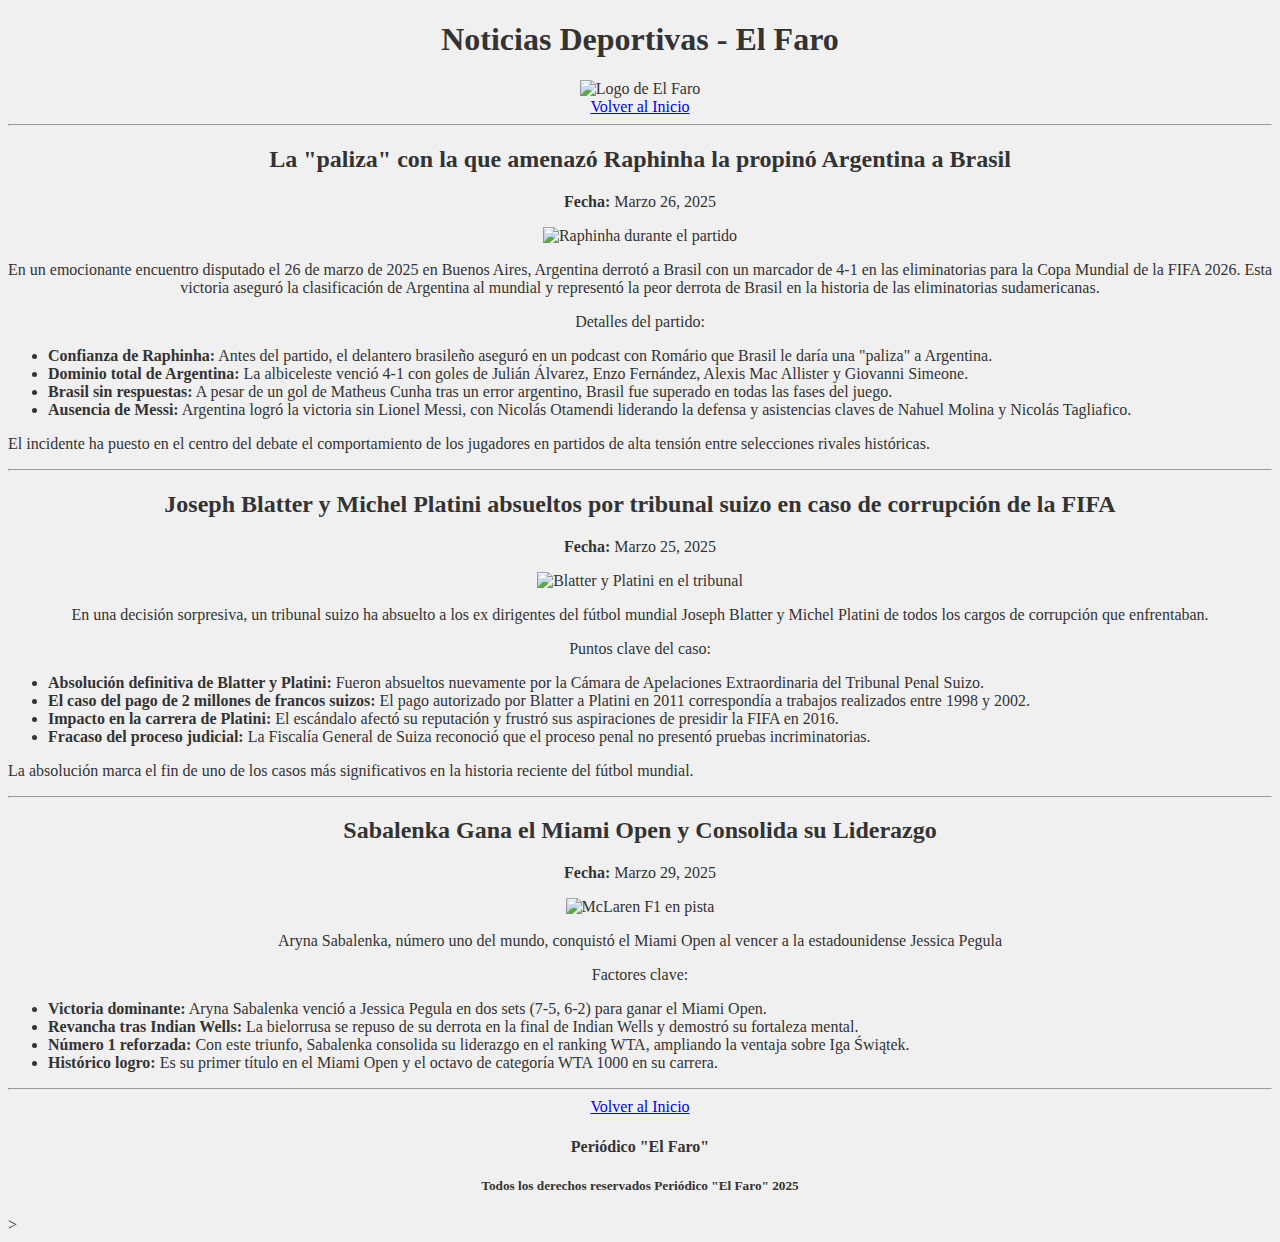
==== deportes.html @ 199aa93d "Primera versión" ====
<!DOCTYPE html>
<html>
  <head>
    <title>El Faro - Noticias Deportivas</title>
    <meta charset="UTF-8" />
  </head>
  <body bgcolor="#f0f0f0" text="#333333">
    <header>
      <center bgcolor="#e0e0e0">
        <h1>Noticias Deportivas - El Faro</h1>
        <img
          src="img/Logo1.jpeg"
          width="100"
          alt="Logo de El Faro"
          class="logo"
        />
      </center>
      <center><a href="index.html">Volver al Inicio</a></center>
    </header>
    <hr />

    <article>
      <center>
        <h2>
          La "paliza" con la que amenazó Raphinha la propinó Argentina a Brasil
        </h2>
        <p><strong>Fecha:</strong> Marzo 26, 2025</p>

        <img
          src="img/raphinha.jpg"
          alt="Raphinha durante el partido"
          width="600"
        />

        <p>
          En un emocionante encuentro disputado el 26 de marzo de 2025 en Buenos
          Aires, Argentina derrotó a Brasil con un marcador de 4-1 en las
          eliminatorias para la Copa Mundial de la FIFA 2026. Esta victoria
          aseguró la clasificación de Argentina al mundial y representó la peor
          derrota de Brasil en la historia de las eliminatorias sudamericanas.
        </p>
        <p>Detalles del partido:</p>
      </center>
      <ul>
        <li>
          <strong>Confianza de Raphinha:</strong> Antes del partido, el
          delantero brasileño aseguró en un podcast con Romário que Brasil le
          daría una "paliza" a Argentina.
        </li>
        <li>
          <strong>Dominio total de Argentina:</strong> La albiceleste venció 4-1
          con goles de Julián Álvarez, Enzo Fernández, Alexis Mac Allister y
          Giovanni Simeone.
        </li>
        <li>
          <strong>Brasil sin respuestas:</strong> A pesar de un gol de Matheus
          Cunha tras un error argentino, Brasil fue superado en todas las fases
          del juego.
        </li>
        <li>
          <strong>Ausencia de Messi:</strong> Argentina logró la victoria sin
          Lionel Messi, con Nicolás Otamendi liderando la defensa y asistencias
          claves de Nahuel Molina y Nicolás Tagliafico.
        </li>
      </ul>
      <p>
        El incidente ha puesto en el centro del debate el comportamiento de los
        jugadores en partidos de alta tensión entre selecciones rivales
        históricas.
      </p>
    </article>

    <hr />

    <article>
      <center>
        <h2>
          Joseph Blatter y Michel Platini absueltos por tribunal suizo en caso
          de corrupción de la FIFA
        </h2>
        <p><strong>Fecha:</strong> Marzo 25, 2025</p>
        <img
          src="img/fifa-caso.jpg"
          alt="Blatter y Platini en el tribunal"
          width="600"
        />
        <p>
          En una decisión sorpresiva, un tribunal suizo ha absuelto a los ex
          dirigentes del fútbol mundial Joseph Blatter y Michel Platini de todos
          los cargos de corrupción que enfrentaban.
        </p>
        <p>Puntos clave del caso:</p>
      </center>
      <ul>
        <li>
          <strong>Absolución definitiva de Blatter y Platini:</strong> Fueron
          absueltos nuevamente por la Cámara de Apelaciones Extraordinaria del
          Tribunal Penal Suizo.
        </li>
        <li>
          <strong>El caso del pago de 2 millones de francos suizos:</strong> El
          pago autorizado por Blatter a Platini en 2011 correspondía a trabajos
          realizados entre 1998 y 2002.
        </li>
        <li>
          <strong>Impacto en la carrera de Platini:</strong> El escándalo afectó
          su reputación y frustró sus aspiraciones de presidir la FIFA en 2016.
        </li>
        <li>
          <strong>Fracaso del proceso judicial:</strong> La Fiscalía General de
          Suiza reconoció que el proceso penal no presentó pruebas
          incriminatorias.
        </li>
      </ul>
      <p>
        La absolución marca el fin de uno de los casos más significativos en la
        historia reciente del fútbol mundial.
      </p>
    </article>

    <hr />

    <article>
      <center>
        <h2>Sabalenka Gana el Miami Open y Consolida su Liderazgo</h2>
        <p><strong>Fecha:</strong> Marzo 29, 2025</p>
        <img
          src="img/Aryna Sabalenka.jpg"
          alt="McLaren F1 en pista"
          width="600"
        />
        <p>
          Aryna Sabalenka, número uno del mundo, conquistó el Miami Open al
          vencer a la estadounidense Jessica Pegula
        </p>
        <p>Factores clave:</p>
      </center>
      <ul>
        <li>
          <strong>Victoria dominante:</strong> Aryna Sabalenka venció a Jessica
          Pegula en dos sets (7-5, 6-2) para ganar el Miami Open.
        </li>
        <li>
          <strong>Revancha tras Indian Wells:</strong> La bielorrusa se repuso
          de su derrota en la final de Indian Wells y demostró su fortaleza
          mental.
        </li>
        <li>
          <strong>Número 1 reforzada:</strong> Con este triunfo, Sabalenka
          consolida su liderazgo en el ranking WTA, ampliando la ventaja sobre
          Iga Świątek.
        </li>
        <li>
          <strong>Histórico logro:</strong> Es su primer título en el Miami Open
          y el octavo de categoría WTA 1000 en su carrera.
        </li>
      </ul>
    </article>

    <hr />

    <footer bgcolor="#e0e0e0">
      <center>
        <a href="index.html">Volver al Inicio</a>
        <h4>Periódico "El Faro"</h4>
        <h5>Todos los derechos reservados Periódico "El Faro" 2025</h5>
      </center>
    </footer>
    >
  </body>
</html>
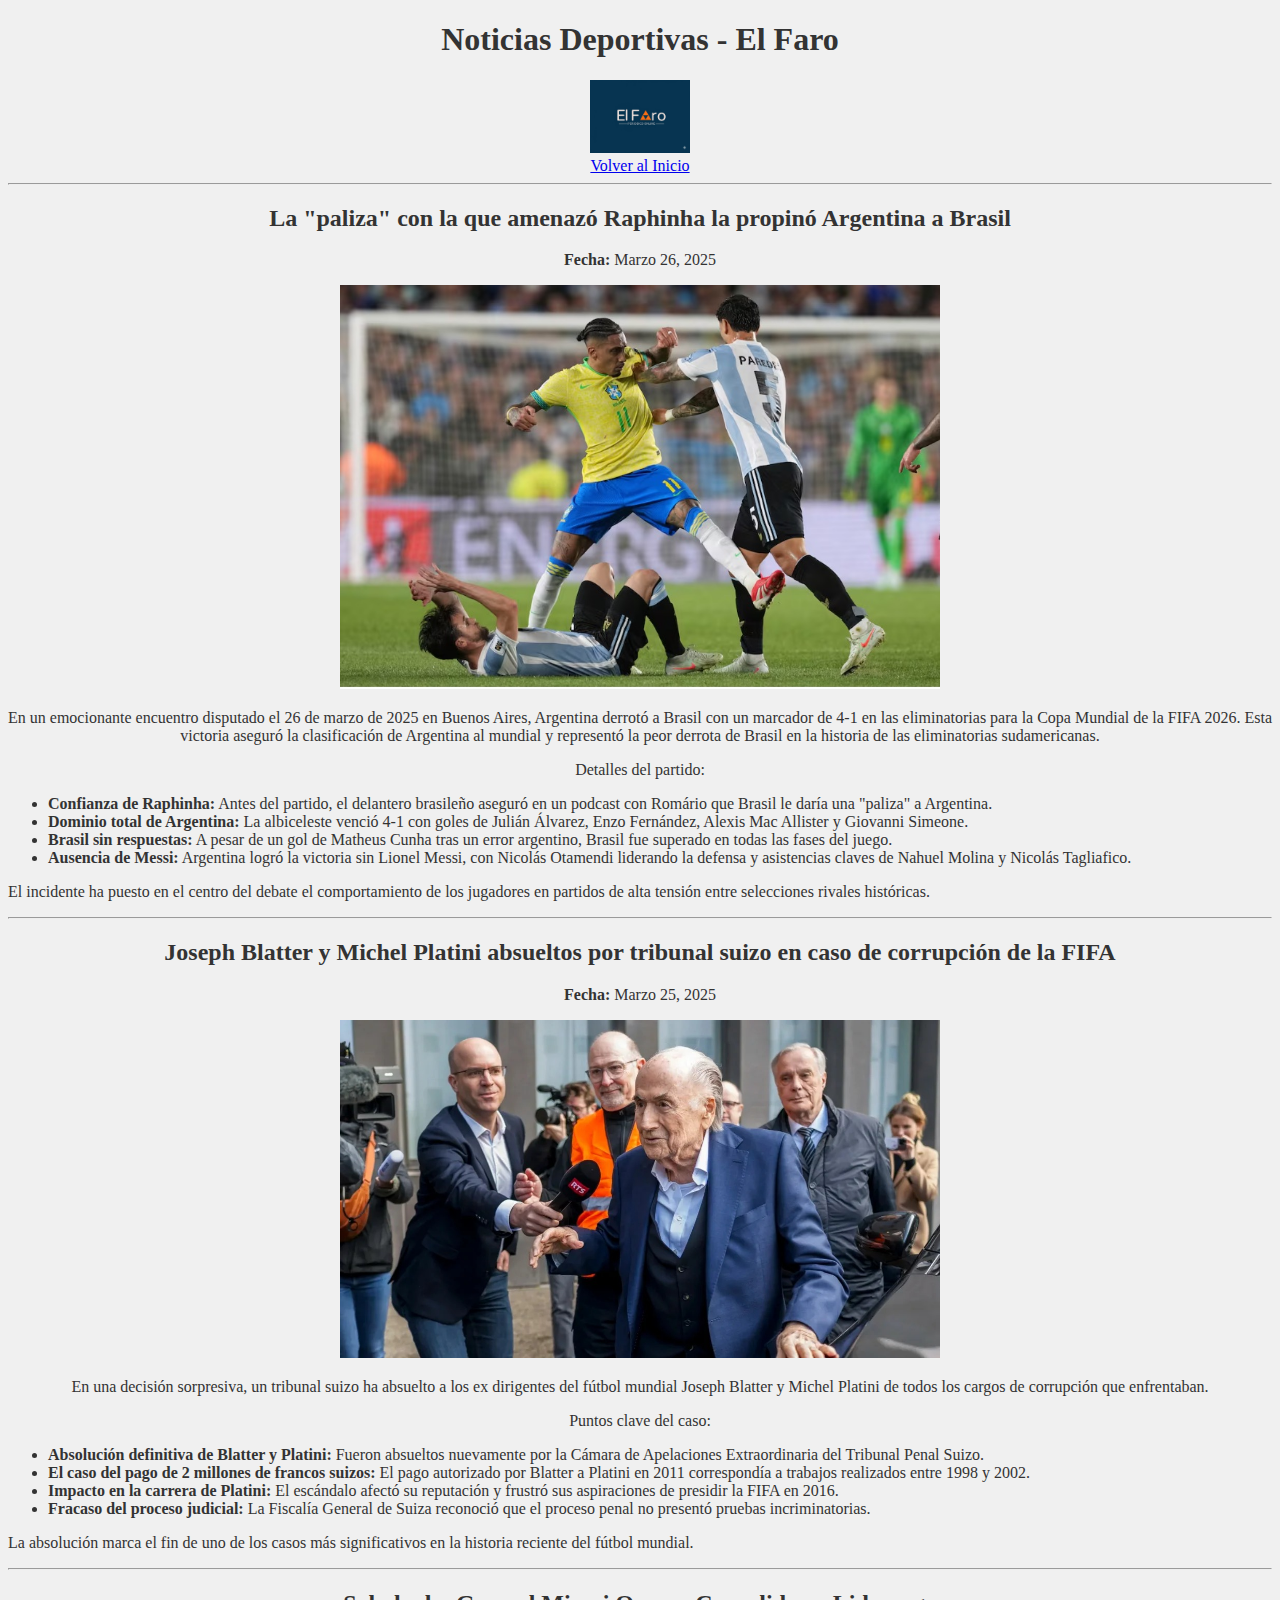
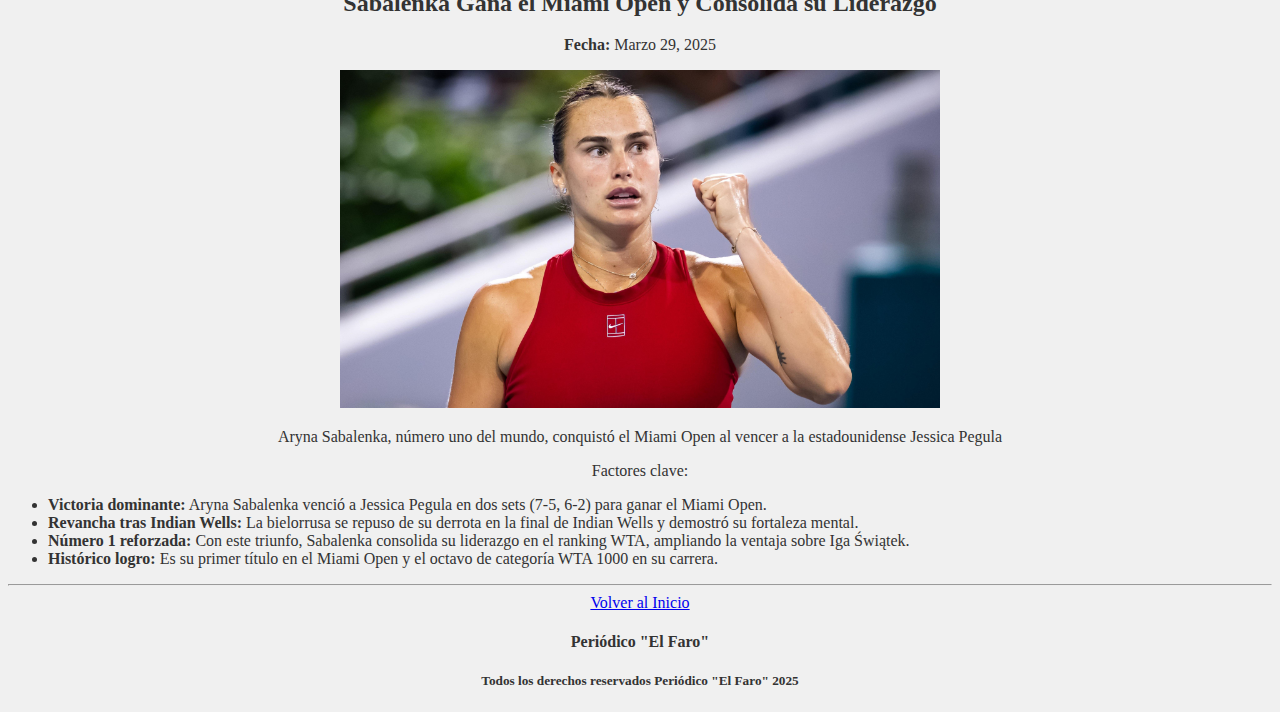
==== commit 51701f2b: "Update deportes.html" ====
--- a/deportes.html
+++ b/deportes.html
@@ -1,10 +1,14 @@
+<!-- Página de noticias deportivas del periódico "El Faro" -->
 <!DOCTYPE html>
 <html>
   <head>
+    <!-- Metadatos de la página -->
     <title>El Faro - Noticias Deportivas</title>
     <meta charset="UTF-8" />
   </head>
+  <!-- Cuerpo de la página con fondo gris claro y texto oscuro -->
   <body bgcolor="#f0f0f0" text="#333333">
+    <!-- Encabezado con logo y título -->
     <header>
       <center bgcolor="#e0e0e0">
         <h1>Noticias Deportivas - El Faro</h1>
@@ -19,6 +23,7 @@
     </header>
     <hr />
 
+    <!-- Artículo 1: Noticia sobre el partido Argentina-Brasil -->
     <article>
       <center>
         <h2>
@@ -72,6 +77,7 @@
 
     <hr />
 
+    <!-- Artículo 2: Noticia sobre el caso FIFA -->
     <article>
       <center>
         <h2>
@@ -120,6 +126,7 @@
 
     <hr />
 
+    <!-- Artículo 3: Noticia sobre el Miami Open -->
     <article>
       <center>
         <h2>Sabalenka Gana el Miami Open y Consolida su Liderazgo</h2>
@@ -159,6 +166,7 @@
 
     <hr />
 
+    <!-- Pie de página con enlaces y derechos de autor -->
     <footer bgcolor="#e0e0e0">
       <center>
         <a href="index.html">Volver al Inicio</a>
@@ -166,6 +174,5 @@
         <h5>Todos los derechos reservados Periódico "El Faro" 2025</h5>
       </center>
     </footer>
-    >
   </body>
 </html>
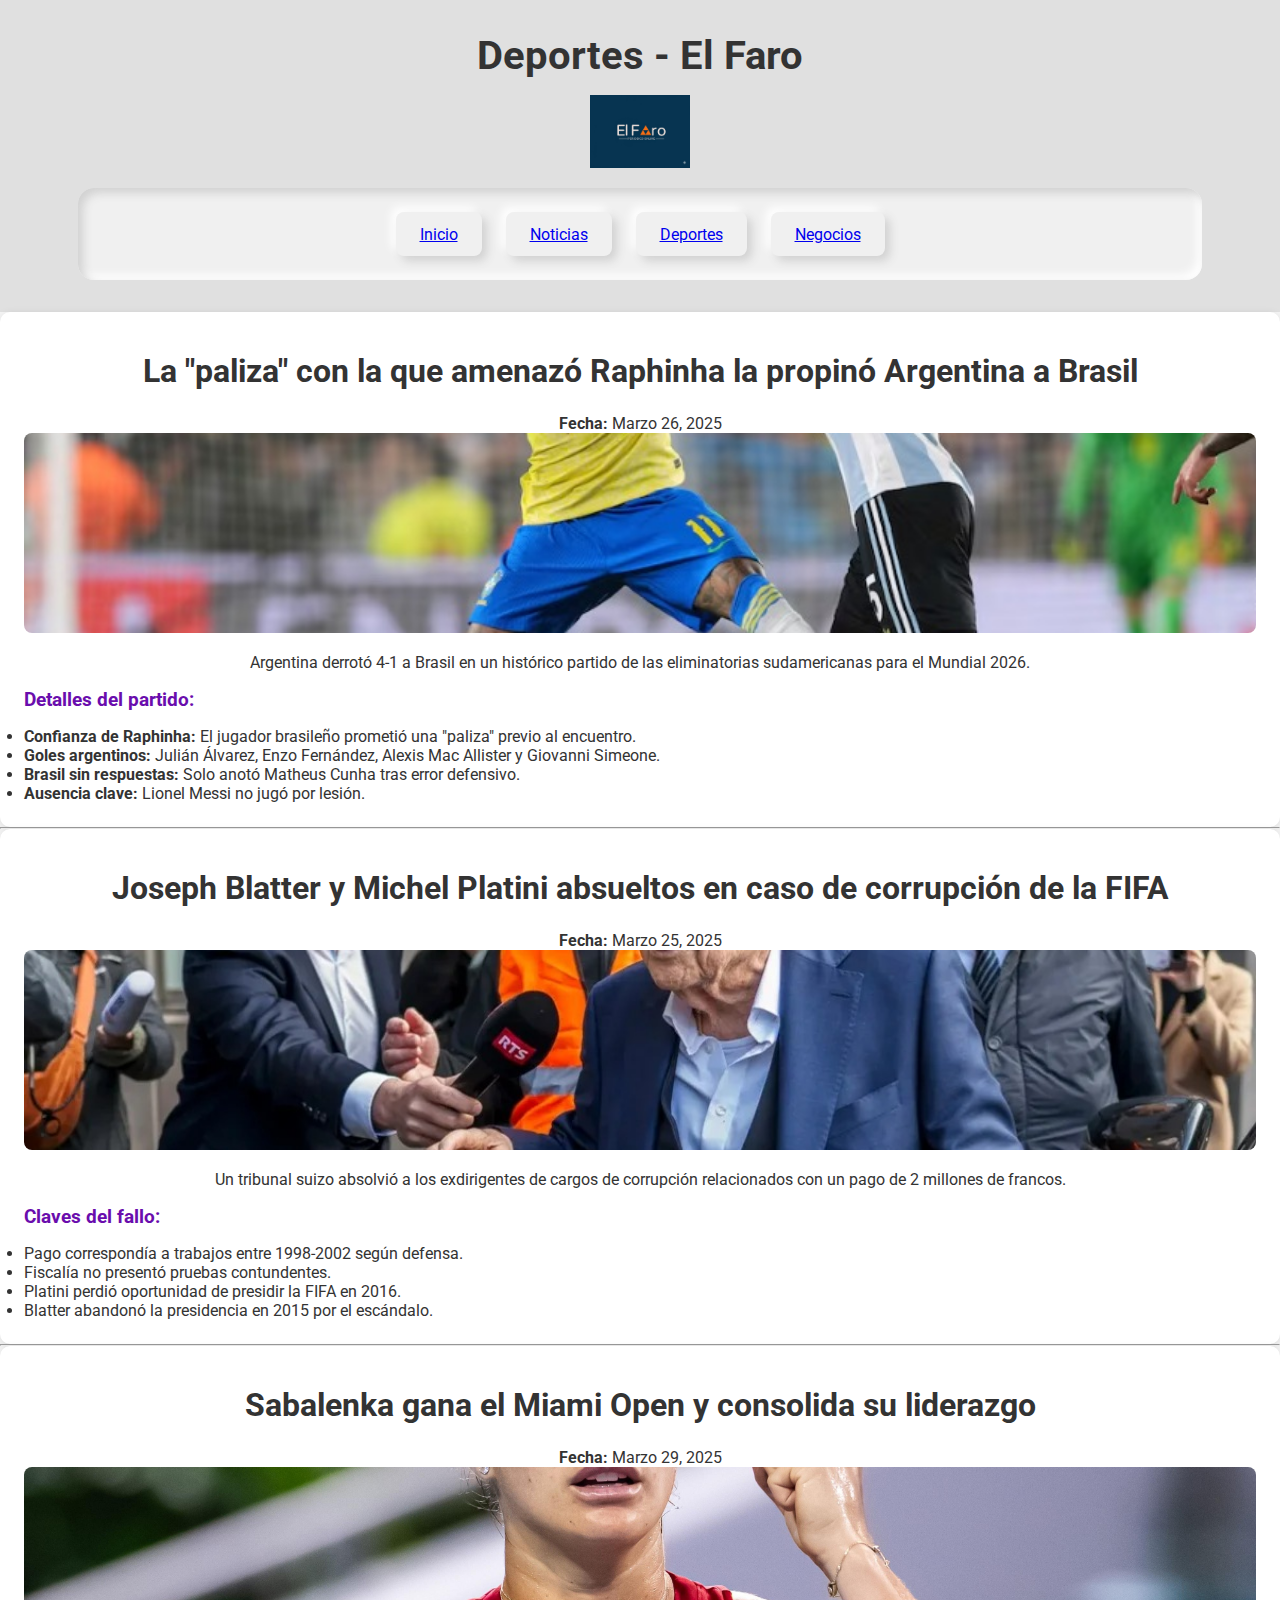
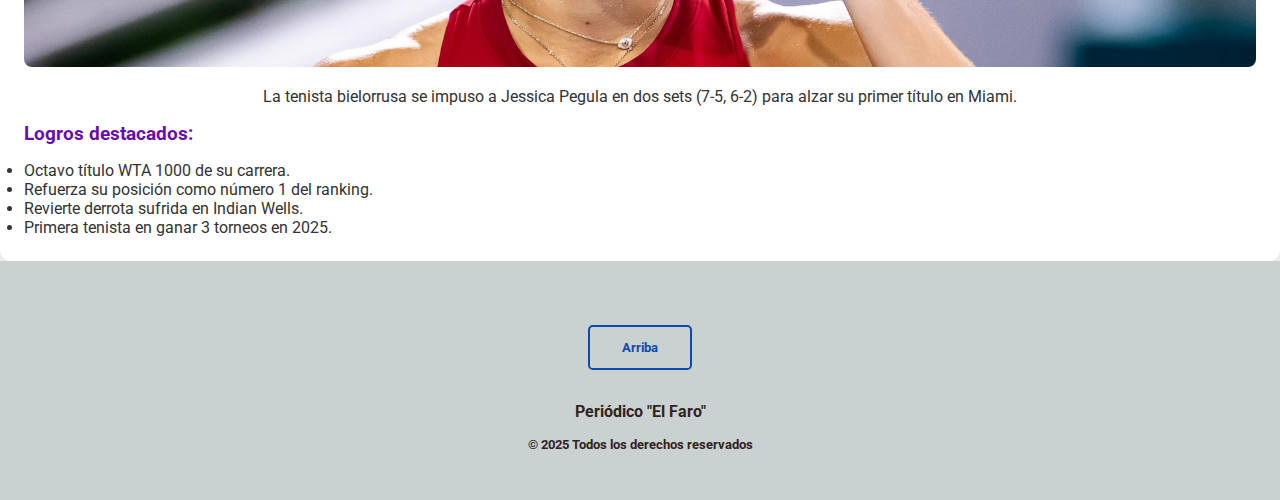
==== commit f3881f46: "Add files via upload" ====
--- a/deportes.html
+++ b/deportes.html
@@ -1,178 +1,140 @@
-<!-- Página de noticias deportivas del periódico "El Faro" -->
 <!DOCTYPE html>
-<html>
+<html lang="es">
   <head>
-    <!-- Metadatos de la página -->
-    <title>El Faro - Noticias Deportivas</title>
+    <title>El Faro - Deportes</title>
     <meta charset="UTF-8" />
+    <meta name="viewport" content="width=device-width, initial-scale=1.0" />
+    <link rel="stylesheet" href="estilos.css" />
   </head>
-  <!-- Cuerpo de la página con fondo gris claro y texto oscuro -->
-  <body bgcolor="#f0f0f0" text="#333333">
-    <!-- Encabezado con logo y título -->
-    <header>
-      <center bgcolor="#e0e0e0">
-        <h1>Noticias Deportivas - El Faro</h1>
+  <body>
+    <!-- Encabezado -->
+    <header class="bg-header">
+      <div class="text-center">
+        <h1>Deportes - El Faro</h1>
         <img
           src="img/Logo1.jpeg"
           width="100"
-          alt="Logo de El Faro"
+          alt="Logo de El Faro: faro sobre acantilado"
           class="logo"
         />
-      </center>
-      <center><a href="index.html">Volver al Inicio</a></center>
+      </div>
+      <!-- Menú de navegación -->
+      <nav class="neumorphic-menu">
+        <a href="index.html" class="neumorphic-button">Inicio</a>
+        <a href="general.html" class="neumorphic-button">Noticias</a>
+        <a href="deportes.html" class="neumorphic-button">Deportes</a>
+        <a href="negocios.html" class="neumorphic-button">Negocios</a>
+      </nav>
     </header>
-    <hr />
 
-    <!-- Artículo 1: Noticia sobre el partido Argentina-Brasil -->
-    <article>
-      <center>
-        <h2>
-          La "paliza" con la que amenazó Raphinha la propinó Argentina a Brasil
-        </h2>
-        <p><strong>Fecha:</strong> Marzo 26, 2025</p>
+    <!-- Contenido principal -->
+    <main class="articles-container">
+      <!-- Artículo 1: Argentina vs Brasil -->
+      <article>
+        <div class="text-center">
+          <h2>
+            La "paliza" con la que amenazó Raphinha la propinó Argentina a
+            Brasil
+          </h2>
+          <p><strong>Fecha:</strong> Marzo 26, 2025</p>
+          <img
+            src="img/raphinha.jpg"
+            alt="Raphinha (Brasil) disputa un balón contra jugadores argentinos"
+            class="article-img"
+          />
+          <p>
+            Argentina derrotó 4-1 a Brasil en un histórico partido de las
+            eliminatorias sudamericanas para el Mundial 2026.
+          </p>
+        </div>
+        <h3>Detalles del partido:</h3>
+        <ul>
+          <li>
+            <strong>Confianza de Raphinha:</strong> El jugador brasileño
+            prometió una "paliza" previo al encuentro.
+          </li>
+          <li>
+            <strong>Goles argentinos:</strong> Julián Álvarez, Enzo Fernández,
+            Alexis Mac Allister y Giovanni Simeone.
+          </li>
+          <li>
+            <strong>Brasil sin respuestas:</strong> Solo anotó Matheus Cunha
+            tras error defensivo.
+          </li>
+          <li>
+            <strong>Ausencia clave:</strong> Lionel Messi no jugó por lesión.
+          </li>
+        </ul>
+      </article>
 
-        <img
-          src="img/raphinha.jpg"
-          alt="Raphinha durante el partido"
-          width="600"
-        />
+      <hr />
 
-        <p>
-          En un emocionante encuentro disputado el 26 de marzo de 2025 en Buenos
-          Aires, Argentina derrotó a Brasil con un marcador de 4-1 en las
-          eliminatorias para la Copa Mundial de la FIFA 2026. Esta victoria
-          aseguró la clasificación de Argentina al mundial y representó la peor
-          derrota de Brasil en la historia de las eliminatorias sudamericanas.
-        </p>
-        <p>Detalles del partido:</p>
-      </center>
-      <ul>
-        <li>
-          <strong>Confianza de Raphinha:</strong> Antes del partido, el
-          delantero brasileño aseguró en un podcast con Romário que Brasil le
-          daría una "paliza" a Argentina.
-        </li>
-        <li>
-          <strong>Dominio total de Argentina:</strong> La albiceleste venció 4-1
-          con goles de Julián Álvarez, Enzo Fernández, Alexis Mac Allister y
-          Giovanni Simeone.
-        </li>
-        <li>
-          <strong>Brasil sin respuestas:</strong> A pesar de un gol de Matheus
-          Cunha tras un error argentino, Brasil fue superado en todas las fases
-          del juego.
-        </li>
-        <li>
-          <strong>Ausencia de Messi:</strong> Argentina logró la victoria sin
-          Lionel Messi, con Nicolás Otamendi liderando la defensa y asistencias
-          claves de Nahuel Molina y Nicolás Tagliafico.
-        </li>
-      </ul>
-      <p>
-        El incidente ha puesto en el centro del debate el comportamiento de los
-        jugadores en partidos de alta tensión entre selecciones rivales
-        históricas.
-      </p>
-    </article>
+      <!-- Artículo 2: Caso FIFA -->
+      <article>
+        <div class="text-center">
+          <h2>
+            Joseph Blatter y Michel Platini absueltos en caso de corrupción de
+            la FIFA
+          </h2>
+          <p><strong>Fecha:</strong> Marzo 25, 2025</p>
+          <img
+            src="img/fifa-caso.jpg"
+            alt="Joseph Blatter y Michel Platini en tribunal suizo"
+            class="article-img"
+          />
+          <p>
+            Un tribunal suizo absolvió a los exdirigentes de cargos de
+            corrupción relacionados con un pago de 2 millones de francos.
+          </p>
+        </div>
+        <h3>Claves del fallo:</h3>
+        <ul>
+          <li>Pago correspondía a trabajos entre 1998-2002 según defensa.</li>
+          <li>Fiscalía no presentó pruebas contundentes.</li>
+          <li>Platini perdió oportunidad de presidir la FIFA en 2016.</li>
+          <li>Blatter abandonó la presidencia en 2015 por el escándalo.</li>
+        </ul>
+      </article>
 
-    <hr />
+      <hr />
 
-    <!-- Artículo 2: Noticia sobre el caso FIFA -->
-    <article>
-      <center>
-        <h2>
-          Joseph Blatter y Michel Platini absueltos por tribunal suizo en caso
-          de corrupción de la FIFA
-        </h2>
-        <p><strong>Fecha:</strong> Marzo 25, 2025</p>
-        <img
-          src="img/fifa-caso.jpg"
-          alt="Blatter y Platini en el tribunal"
-          width="600"
-        />
-        <p>
-          En una decisión sorpresiva, un tribunal suizo ha absuelto a los ex
-          dirigentes del fútbol mundial Joseph Blatter y Michel Platini de todos
-          los cargos de corrupción que enfrentaban.
-        </p>
-        <p>Puntos clave del caso:</p>
-      </center>
-      <ul>
-        <li>
-          <strong>Absolución definitiva de Blatter y Platini:</strong> Fueron
-          absueltos nuevamente por la Cámara de Apelaciones Extraordinaria del
-          Tribunal Penal Suizo.
-        </li>
-        <li>
-          <strong>El caso del pago de 2 millones de francos suizos:</strong> El
-          pago autorizado por Blatter a Platini en 2011 correspondía a trabajos
-          realizados entre 1998 y 2002.
-        </li>
-        <li>
-          <strong>Impacto en la carrera de Platini:</strong> El escándalo afectó
-          su reputación y frustró sus aspiraciones de presidir la FIFA en 2016.
-        </li>
-        <li>
-          <strong>Fracaso del proceso judicial:</strong> La Fiscalía General de
-          Suiza reconoció que el proceso penal no presentó pruebas
-          incriminatorias.
-        </li>
-      </ul>
-      <p>
-        La absolución marca el fin de uno de los casos más significativos en la
-        historia reciente del fútbol mundial.
-      </p>
-    </article>
+      <!-- Artículo 3: Miami Open -->
+      <article>
+        <div class="text-center">
+          <h2>Sabalenka gana el Miami Open y consolida su liderazgo</h2>
+          <p><strong>Fecha:</strong> Marzo 29, 2025</p>
+          <img
+            src="img/Aryna Sabalenka.jpg"
+            alt="Aryna Sabalenka levanta el trofeo del Miami Open"
+            class="article-img"
+          />
+          <p>
+            La tenista bielorrusa se impuso a Jessica Pegula en dos sets (7-5,
+            6-2) para alzar su primer título en Miami.
+          </p>
+        </div>
+        <h3>Logros destacados:</h3>
+        <ul>
+          <li>Octavo título WTA 1000 de su carrera.</li>
+          <li>Refuerza su posición como número 1 del ranking.</li>
+          <li>Revierte derrota sufrida en Indian Wells.</li>
+          <li>Primera tenista en ganar 3 torneos en 2025.</li>
+        </ul>
+      </article>
+    </main>
 
-    <hr />
-
-    <!-- Artículo 3: Noticia sobre el Miami Open -->
-    <article>
-      <center>
-        <h2>Sabalenka Gana el Miami Open y Consolida su Liderazgo</h2>
-        <p><strong>Fecha:</strong> Marzo 29, 2025</p>
-        <img
-          src="img/Aryna Sabalenka.jpg"
-          alt="McLaren F1 en pista"
-          width="600"
-        />
-        <p>
-          Aryna Sabalenka, número uno del mundo, conquistó el Miami Open al
-          vencer a la estadounidense Jessica Pegula
-        </p>
-        <p>Factores clave:</p>
-      </center>
-      <ul>
-        <li>
-          <strong>Victoria dominante:</strong> Aryna Sabalenka venció a Jessica
-          Pegula en dos sets (7-5, 6-2) para ganar el Miami Open.
-        </li>
-        <li>
-          <strong>Revancha tras Indian Wells:</strong> La bielorrusa se repuso
-          de su derrota en la final de Indian Wells y demostró su fortaleza
-          mental.
-        </li>
-        <li>
-          <strong>Número 1 reforzada:</strong> Con este triunfo, Sabalenka
-          consolida su liderazgo en el ranking WTA, ampliando la ventaja sobre
-          Iga Świątek.
-        </li>
-        <li>
-          <strong>Histórico logro:</strong> Es su primer título en el Miami Open
-          y el octavo de categoría WTA 1000 en su carrera.
-        </li>
-      </ul>
-    </article>
-
-    <hr />
-
-    <!-- Pie de página con enlaces y derechos de autor -->
-    <footer bgcolor="#e0e0e0">
-      <center>
-        <a href="index.html">Volver al Inicio</a>
+    <!-- Pie de página -->
+    <footer class="bg-footer">
+      <div class="text-center">
+        <button
+          class="button"
+          onclick="window.scrollTo({ top: 0, behavior: 'smooth' })"
+        >
+          Arriba
+        </button>
         <h4>Periódico "El Faro"</h4>
-        <h5>Todos los derechos reservados Periódico "El Faro" 2025</h5>
-      </center>
+        <h5>© 2025 Todos los derechos reservados</h5>
+      </div>
     </footer>
   </body>
 </html>
--- a/estilos.css
+++ b/estilos.css
@@ -0,0 +1,186 @@
+/* =========================================
+   CSS para "El Faro" - Versión Corregida
+   ========================================= */
+
+/* --- Fuente Externa (Google Fonts) --- */
+@import url('https://fonts.googleapis.com/css2?family=Roboto:wght@400;700&display=swap');
+
+/* --- Reset y Configuración Global --- */
+* {
+    margin: 0;
+    padding: 0;
+    box-sizing: border-box;
+    font-family: 'Roboto', sans-serif;
+}
+
+/* --- Colores y Fondos --- */
+body {
+    background-color: #f5f5f5; /* Fondo gris solicitado */
+    color: #333;
+}
+
+.bg-header {
+    background-color: #e0e0e0; /* Encabezado */
+    padding: 1rem;
+}
+
+.bg-footer {
+    background-color: #c9d2d0; /* Pie de página */
+    color: #31231e;
+    padding: 2rem 0;
+}
+
+.bg-light-green {
+    background-color: #f0fff0; /* Sección deportes */
+}
+
+.bg-beige {
+    background-color: #faebd7; /* Sección negocios */
+}
+
+.text-center {
+    text-align: center; /* Reemplazo de <center> */
+    margin: 1rem 0;
+}
+
+/* --- Menú Neumórfico --- */
+.neumorphic-menu {
+    display: flex;
+    justify-content: center;
+    gap: 1.5rem;
+    padding: 1.5rem;
+    background-color: #f0f0f0;
+    border-radius: 1rem;
+    box-shadow: inset 5px 5px 10px #d1d1d1, 
+                inset -5px -5px 10px #ffffff;
+    margin: 1rem auto;
+    max-width: 90%;
+}
+
+.neumorphic-button {
+    padding: 0.8rem 1.5rem;
+    background-color: #f0f0f0;
+    border: none;
+    border-radius: 0.5rem;
+    box-shadow: 5px 5px 10px #d1d1d1, 
+               -5px -5px 10px #ffffff;
+    transition: all 0.3s ease;
+    text-decoration: underline; /* Subrayado por defecto */
+}
+
+.neumorphic-button:hover {
+    box-shadow: inset 5px 5px 10px #d1d1d1, 
+                inset -5px -5px 10px #ffffff;
+    text-decoration: none; /* Quitar subrayado en hover */
+    font-weight: bold;
+    color: #6a0dad;
+}
+
+/* --- Grilla de Artículos (Responsiva) --- */
+.articles {
+    display: grid;
+    grid-template-columns: repeat(auto-fit, minmax(300px, 1fr));
+    gap: 1.5rem;
+    padding: 1.5rem;
+}
+
+article {
+    background-color: white;
+    padding: 1.5rem;
+    border-radius: 10px;
+    box-shadow: 0 2px 8px rgba(0, 0, 0, 0.1);
+    transition: all 0.3s ease;
+}
+
+article:hover {
+    background-color: #000;
+    color: white;
+    transform: translateY(-5px);
+}
+
+article img {
+    width: 100%;
+    height: 200px;
+    object-fit: cover;
+    border-radius: 8px;
+    margin-bottom: 1rem;
+}
+
+/* --- Estilos de Tipografía --- */
+h1, h2, h3, h4, h5 {
+    margin: 1rem 0;
+}
+
+h1 {
+    font-size: 2.5rem;
+    color: #333;
+}
+
+h2 {
+    font-size: 2rem;
+    margin-bottom: 1.5rem;
+}
+
+h3 {
+    font-size: 1.2rem;
+    color: #6a0dad;
+}
+
+/* --- Multimedia y Podcast --- */
+iframe {
+    width: 100%;
+    max-width: 560px;
+    height: 315px;
+    border-radius: 10px;
+    margin: 1rem 0;
+}
+
+audio {
+    width: 100%;
+    max-width: 500px;
+    margin: 1rem 0;
+}
+
+/* --- Botón "Arriba" --- */
+.button {
+    padding: 0.8rem 2rem;
+    background-color: transparent;
+    border: 2px solid #0c4aae;
+    border-radius: 0.3rem;
+    color: #0c4aae;
+    font-weight: bold;
+    cursor: pointer;
+    transition: all 0.3s ease;
+    margin: 1rem 0;
+}
+
+.button:hover {
+    background-color: #0c4aae;
+    color: white;
+}
+
+/* --- Responsividad (Móviles) --- */
+@media (max-width: 768px) {
+    .articles {
+        grid-template-columns: 1fr;
+        padding: 1rem;
+    }
+
+    .neumorphic-menu {
+        flex-direction: column;
+        gap: 1rem;
+        padding: 1rem;
+    }
+
+    h1 {
+        font-size: 2rem;
+    }
+
+    h2 {
+        font-size: 1.5rem;
+    }
+}
+/* --- Fin de los Estilos --- */
+/* =========================================
+   Fin de los Estilos para "El Faro"
+   ========================================= */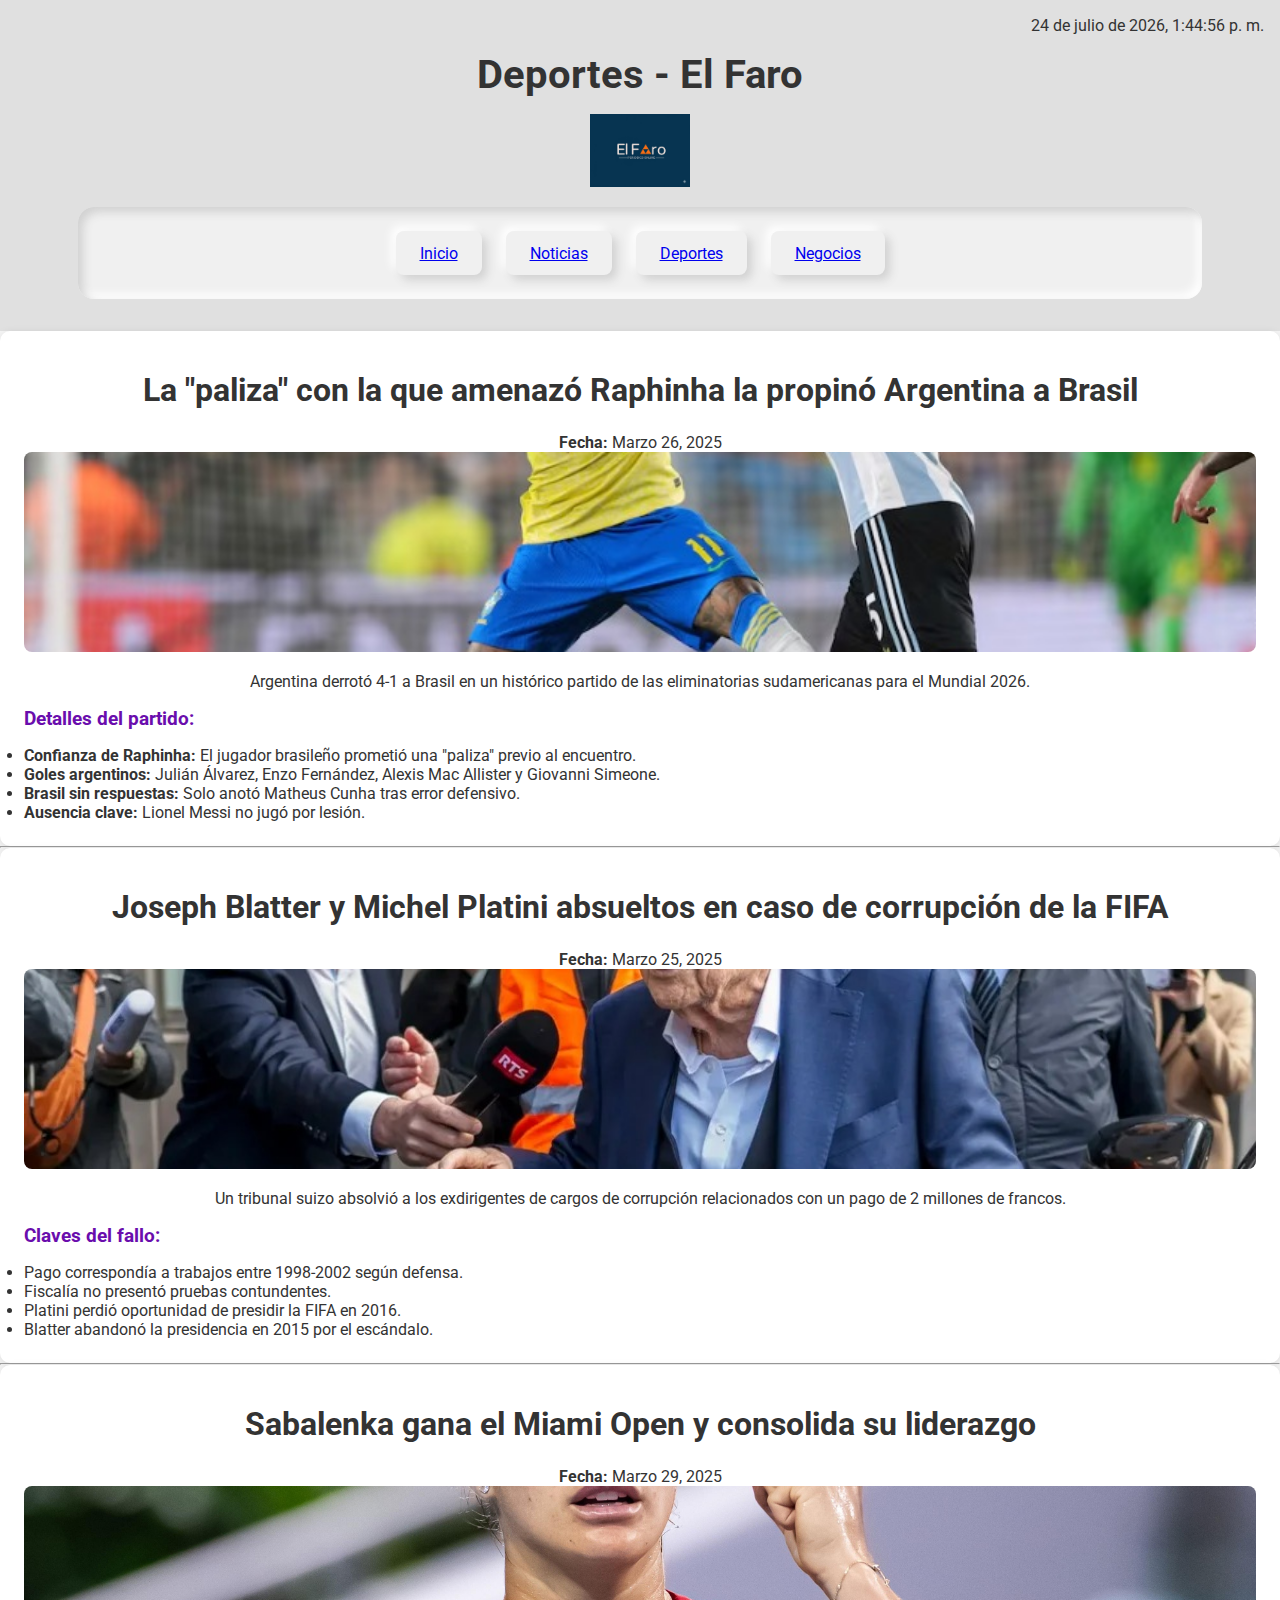
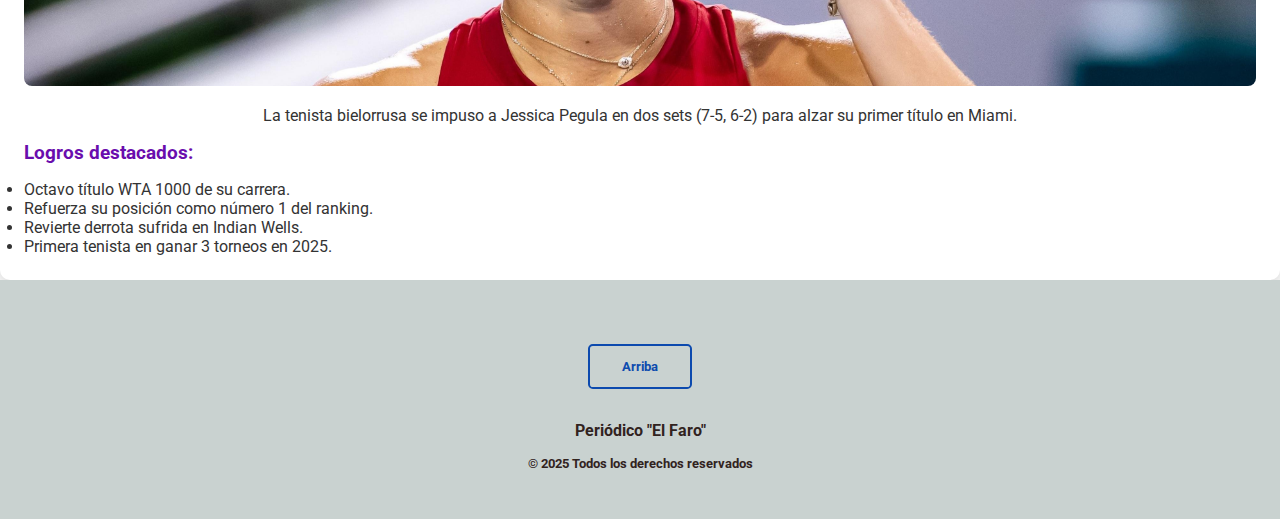
==== commit d8cf2bda: "Reloj en la cabecera de la página (todas las secciones)" ====
--- a/deportes.html
+++ b/deportes.html
@@ -9,6 +9,12 @@
   <body>
     <!-- Encabezado -->
     <header class="bg-header">
+      <!-- Reloj -->
+      <div class="container-time">
+        <label id="label-time"></label>
+      </div>
+      <script src="js/clock-time.js"></script>
+      <!-- Reloj - FIN -->
       <div class="text-center">
         <h1>Deportes - El Faro</h1>
         <img
--- a/estilos.css
+++ b/estilos.css
@@ -1,11 +1,9 @@
-/* =========================================
-   CSS para "El Faro" - Versión Corregida
-   ========================================= */
-
-/* --- Fuente Externa (Google Fonts) --- */
+/*CSS para "El Faro"*/
+
+/*Fuente Externa (Google Fonts)*/
 @import url('https://fonts.googleapis.com/css2?family=Roboto:wght@400;700&display=swap');
 
-/* --- Reset y Configuración Global --- */
+/*Reset y Configuración Global*/
 * {
     margin: 0;
     padding: 0;
@@ -13,7 +11,7 @@
     font-family: 'Roboto', sans-serif;
 }
 
-/* --- Colores y Fondos --- */
+/*Colores y Fondos*/
 body {
     background-color: #f5f5f5; /* Fondo gris solicitado */
     color: #333;
@@ -43,7 +41,7 @@
     margin: 1rem 0;
 }
 
-/* --- Menú Neumórfico --- */
+/*Menú Neumórfico*/
 .neumorphic-menu {
     display: flex;
     justify-content: center;
@@ -76,26 +74,38 @@
     color: #6a0dad;
 }
 
-/* --- Grilla de Artículos (Responsiva) --- */
+/*Grilla de Artículos (Responsiva)*/
 .articles {
     display: grid;
     grid-template-columns: repeat(auto-fit, minmax(300px, 1fr));
     gap: 1.5rem;
     padding: 1.5rem;
 }
-
+/* Estilos para los artículos: */
 article {
     background-color: white;
     padding: 1.5rem;
     border-radius: 10px;
     box-shadow: 0 2px 8px rgba(0, 0, 0, 0.1);
     transition: all 0.3s ease;
+    text-decoration: none; 
 }
 
 article:hover {
     background-color: #000;
     color: white;
     transform: translateY(-5px);
+    text-decoration: none; /* Elimina subrayado en hover */
+}
+
+/* Nuevas reglas para enlaces dentro de artículos */
+article a {
+    text-decoration: underline;
+}
+
+article a:hover {
+    text-decoration: none;
+    font-weight: bold;
 }
 
 article img {
@@ -106,7 +116,7 @@
     margin-bottom: 1rem;
 }
 
-/* --- Estilos de Tipografía --- */
+/*Estilos de Tipografía*/
 h1, h2, h3, h4, h5 {
     margin: 1rem 0;
 }
@@ -126,8 +136,8 @@
     color: #6a0dad;
 }
 
-/* --- Multimedia y Podcast --- */
-iframe {
+/*Multimedia y Podcast*/
+.video-frame {
     width: 100%;
     max-width: 560px;
     height: 315px;
@@ -141,7 +151,7 @@
     margin: 1rem 0;
 }
 
-/* --- Botón "Arriba" --- */
+/*Botón "Arriba"*/
 .button {
     padding: 0.8rem 2rem;
     background-color: transparent;
@@ -159,7 +169,7 @@
     color: white;
 }
 
-/* --- Responsividad (Móviles) --- */
+/*Responsividad (celulares)*/
 @media (max-width: 768px) {
     .articles {
         grid-template-columns: 1fr;
@@ -180,7 +190,33 @@
         font-size: 1.5rem;
     }
 }
-/* --- Fin de los Estilos --- */
-/* =========================================
-   Fin de los Estilos para "El Faro"
-   ========================================= */+
+.container-time {
+    width: 100%;
+    display: flex;
+    flex-direction: row;
+    align-items: center;
+    justify-content: flex-end;
+}
+
+.formulario {
+    display: flex;
+    flex-direction: column;
+    justify-content: flex-start;
+    padding: 0 25%;
+    gap: 12px
+}
+
+.formulario > label {
+    display: flex;
+    flex-direction: column;
+    justify-content: flex-start;
+    width: auto;
+}
+
+.formulario > label > input,select {
+    height: 35px;
+    border-radius: 8px;
+    padding-left: 10px;
+}
+/*Fin de los Estilos para "El Faro"*/
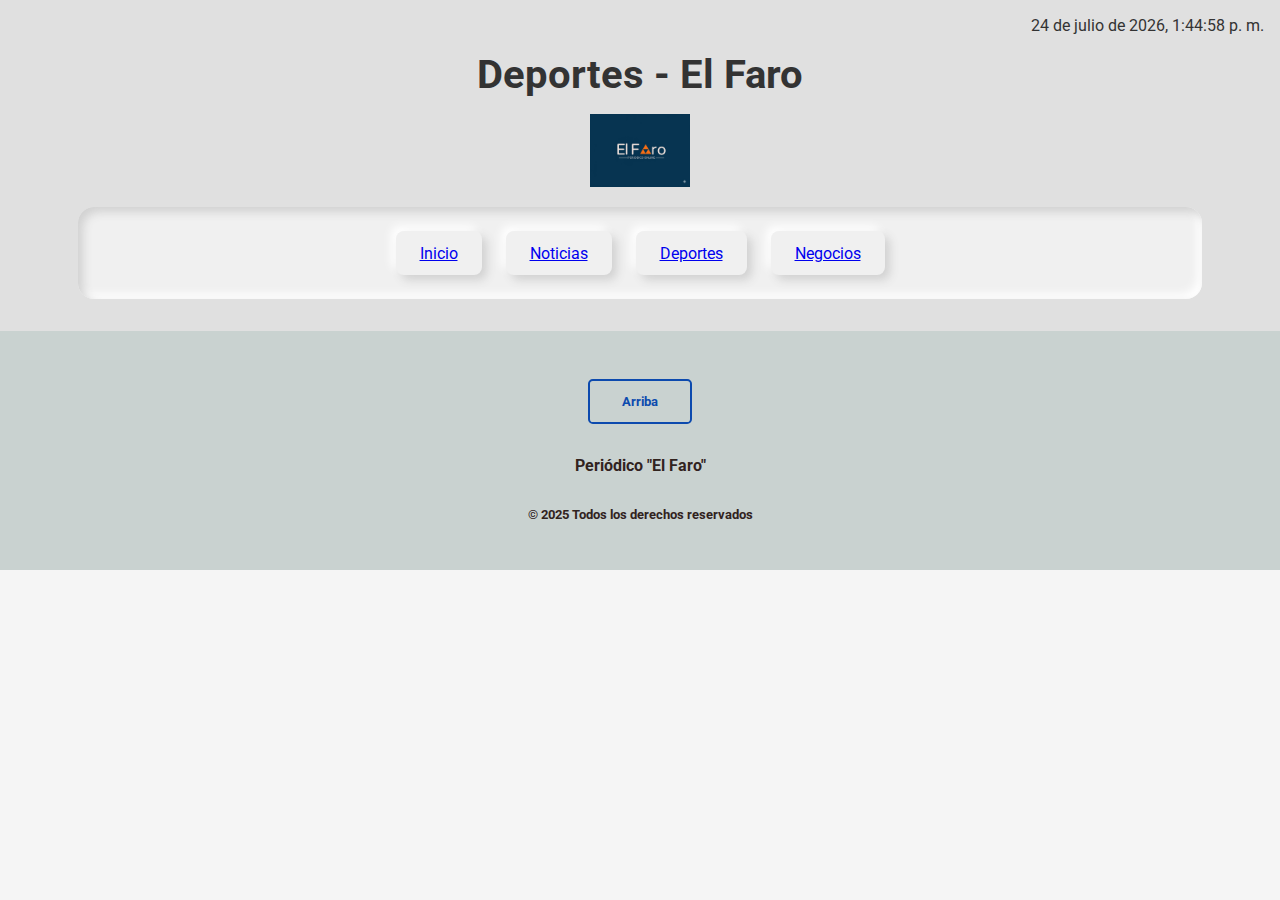
==== commit 98df1c87: "Formulario de contacto + Crear noticia + cantidad de articulos" ====
--- a/deportes.html
+++ b/deportes.html
@@ -16,7 +16,9 @@
       <script src="js/clock-time.js"></script>
       <!-- Reloj - FIN -->
       <div class="text-center">
-        <h1>Deportes - El Faro</h1>
+        <h1>Deportes - El Faro <span id="deportes-articles-number" class="tiny-text"></span></h1>
+        <!--Renderiza cantidad de articulos-->
+        <script src="js/render-number-articles.js"></script>
         <img
           src="img/Logo1.jpeg"
           width="100"
@@ -34,100 +36,9 @@
     </header>
 
     <!-- Contenido principal -->
-    <main class="articles-container">
-      <!-- Artículo 1: Argentina vs Brasil -->
-      <article>
-        <div class="text-center">
-          <h2>
-            La "paliza" con la que amenazó Raphinha la propinó Argentina a
-            Brasil
-          </h2>
-          <p><strong>Fecha:</strong> Marzo 26, 2025</p>
-          <img
-            src="img/raphinha.jpg"
-            alt="Raphinha (Brasil) disputa un balón contra jugadores argentinos"
-            class="article-img"
-          />
-          <p>
-            Argentina derrotó 4-1 a Brasil en un histórico partido de las
-            eliminatorias sudamericanas para el Mundial 2026.
-          </p>
-        </div>
-        <h3>Detalles del partido:</h3>
-        <ul>
-          <li>
-            <strong>Confianza de Raphinha:</strong> El jugador brasileño
-            prometió una "paliza" previo al encuentro.
-          </li>
-          <li>
-            <strong>Goles argentinos:</strong> Julián Álvarez, Enzo Fernández,
-            Alexis Mac Allister y Giovanni Simeone.
-          </li>
-          <li>
-            <strong>Brasil sin respuestas:</strong> Solo anotó Matheus Cunha
-            tras error defensivo.
-          </li>
-          <li>
-            <strong>Ausencia clave:</strong> Lionel Messi no jugó por lesión.
-          </li>
-        </ul>
-      </article>
-
-      <hr />
-
-      <!-- Artículo 2: Caso FIFA -->
-      <article>
-        <div class="text-center">
-          <h2>
-            Joseph Blatter y Michel Platini absueltos en caso de corrupción de
-            la FIFA
-          </h2>
-          <p><strong>Fecha:</strong> Marzo 25, 2025</p>
-          <img
-            src="img/fifa-caso.jpg"
-            alt="Joseph Blatter y Michel Platini en tribunal suizo"
-            class="article-img"
-          />
-          <p>
-            Un tribunal suizo absolvió a los exdirigentes de cargos de
-            corrupción relacionados con un pago de 2 millones de francos.
-          </p>
-        </div>
-        <h3>Claves del fallo:</h3>
-        <ul>
-          <li>Pago correspondía a trabajos entre 1998-2002 según defensa.</li>
-          <li>Fiscalía no presentó pruebas contundentes.</li>
-          <li>Platini perdió oportunidad de presidir la FIFA en 2016.</li>
-          <li>Blatter abandonó la presidencia en 2015 por el escándalo.</li>
-        </ul>
-      </article>
-
-      <hr />
-
-      <!-- Artículo 3: Miami Open -->
-      <article>
-        <div class="text-center">
-          <h2>Sabalenka gana el Miami Open y consolida su liderazgo</h2>
-          <p><strong>Fecha:</strong> Marzo 29, 2025</p>
-          <img
-            src="img/Aryna Sabalenka.jpg"
-            alt="Aryna Sabalenka levanta el trofeo del Miami Open"
-            class="article-img"
-          />
-          <p>
-            La tenista bielorrusa se impuso a Jessica Pegula en dos sets (7-5,
-            6-2) para alzar su primer título en Miami.
-          </p>
-        </div>
-        <h3>Logros destacados:</h3>
-        <ul>
-          <li>Octavo título WTA 1000 de su carrera.</li>
-          <li>Refuerza su posición como número 1 del ranking.</li>
-          <li>Revierte derrota sufrida en Indian Wells.</li>
-          <li>Primera tenista en ganar 3 torneos en 2025.</li>
-        </ul>
-      </article>
+    <main class="articles-container" id="articles-container-deportes">
     </main>
+    <script src="js/renderizar_paginas_noticias.js"></script>
 
     <!-- Pie de página -->
     <footer class="bg-footer">
--- a/estilos.css
+++ b/estilos.css
@@ -38,7 +38,7 @@
 
 .text-center {
     text-align: center; /* Reemplazo de <center> */
-    margin: 1rem 0;
+    /**margin: 1rem 0;**/
 }
 
 /*Menú Neumórfico*/
@@ -118,7 +118,10 @@
 
 /*Estilos de Tipografía*/
 h1, h2, h3, h4, h5 {
-    margin: 1rem 0;
+    padding-top: 1rem;
+    padding-bottom: 1rem;
+    padding-left: 0;
+    padding-right: 0;
 }
 
 h1 {
@@ -128,7 +131,7 @@
 
 h2 {
     font-size: 2rem;
-    margin-bottom: 1.5rem;
+    /**margin-bottom: 1.5rem;**/
 }
 
 h3 {
@@ -204,7 +207,17 @@
     flex-direction: column;
     justify-content: flex-start;
     padding: 0 25%;
-    gap: 12px
+    gap: 12px;
+}
+@media (max-width: 425px) {
+    .formulario {
+         padding: 0 5%;
+     }
+}
+@media (min-width: 426px) and (max-width: 768px) {
+    .formulario {
+         padding: 0 12%;
+     }
 }
 
 .formulario > label {
@@ -214,9 +227,35 @@
     width: auto;
 }
 
-.formulario > label > input,select {
+.formulario > label > input,select,textarea {
     height: 35px;
     border-radius: 8px;
     padding-left: 10px;
-}
+    margin-top: 8px
+}
+
+.formulario > label > textarea {
+    height: 100px;
+    padding-top: 10px;
+    padding-left: 10px;
+}
+.formulario > .botones {
+    display: flex;
+    flex-direction: row;
+    justify-content: flex-end;
+    align-items: center;
+    width: 100%;
+}
+
+section {
+    padding: 0px 3%
+}
+
+.tiny-text {
+    font-size: 1rem;
+    font-weight: lighter;
+    color: gray;
+}
+
+
 /*Fin de los Estilos para "El Faro"*/
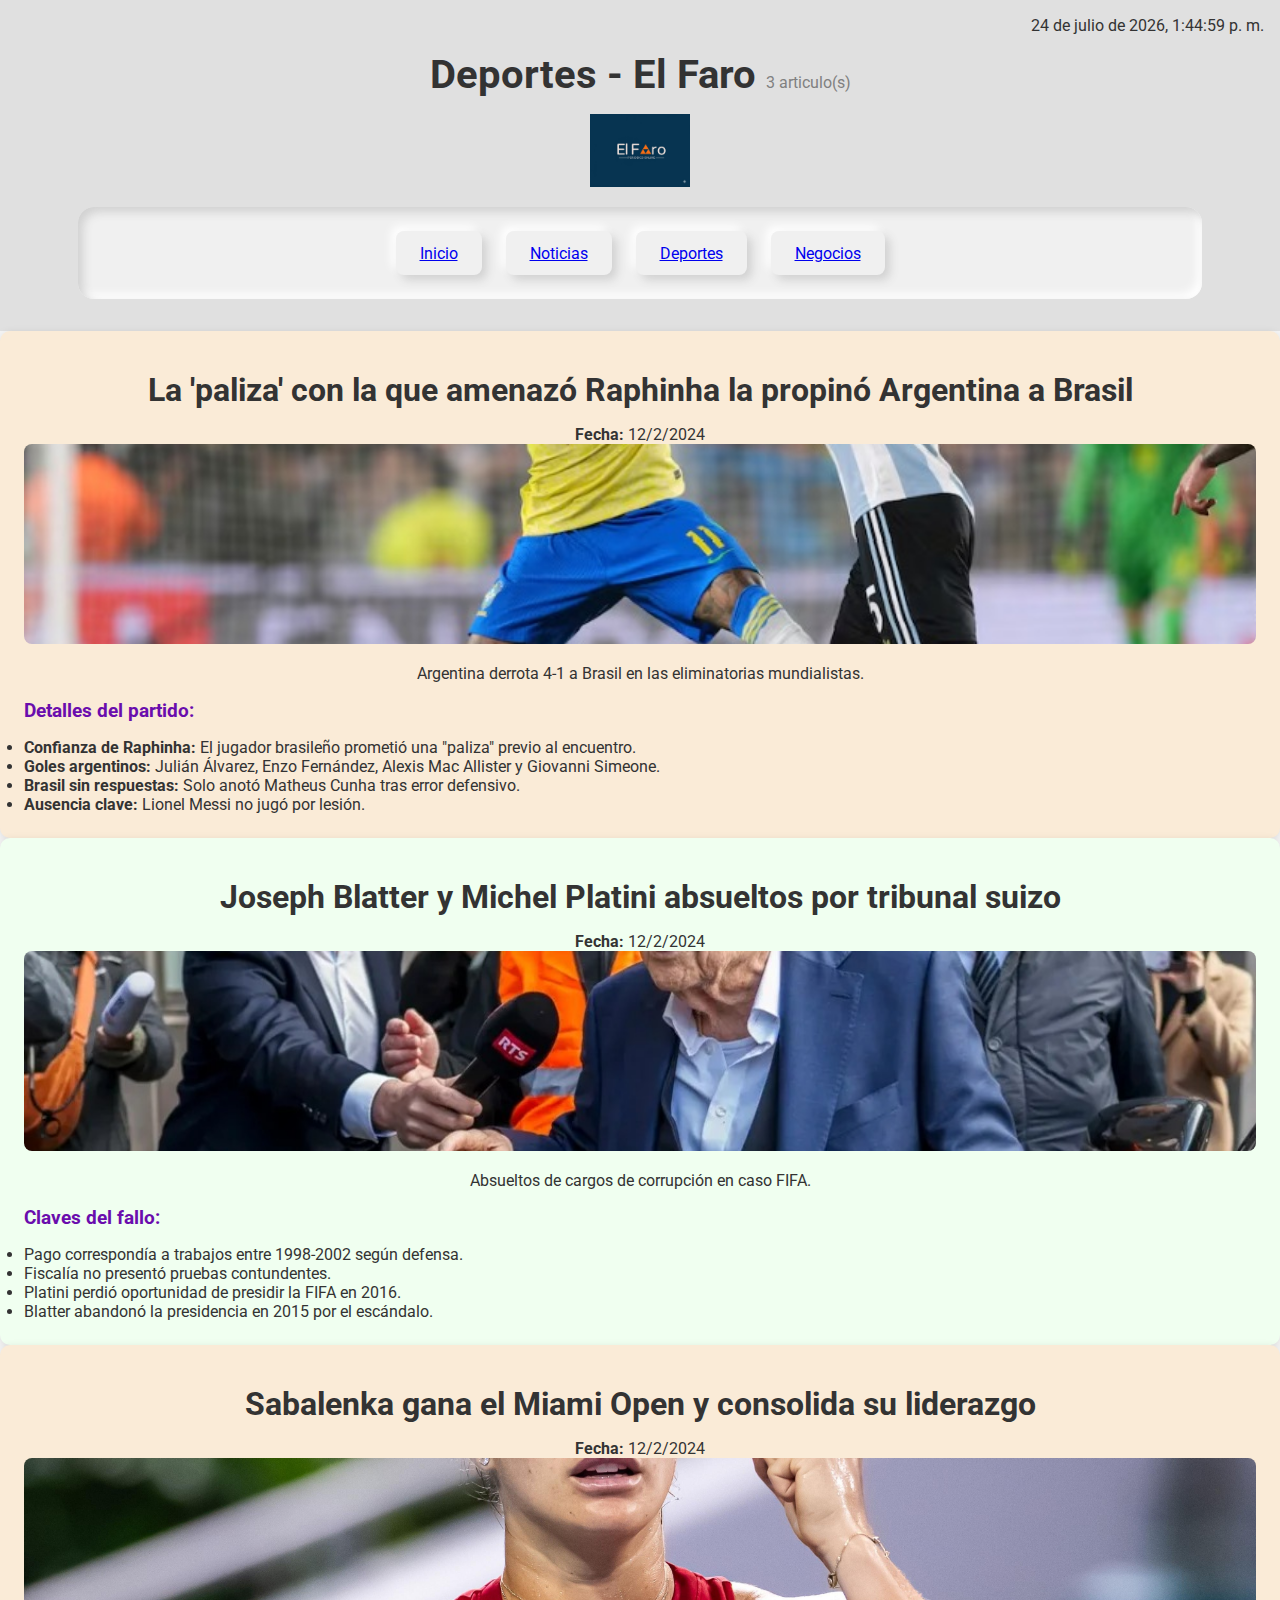
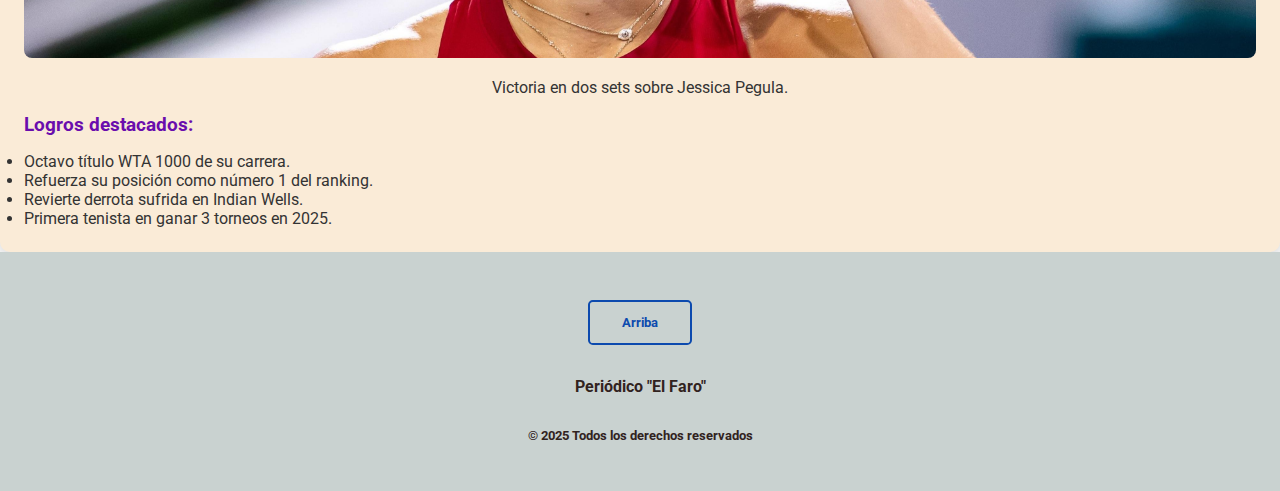
==== commit d63f3fdd: "Define noticias en cache al inicio de cada página" ====
--- a/deportes.html
+++ b/deportes.html
@@ -7,6 +7,8 @@
     <link rel="stylesheet" href="estilos.css" />
   </head>
   <body>
+    <!-- Define diccionario de noticias en memoria cache-->
+    <script src="js/noticias.js"></script>
     <!-- Encabezado -->
     <header class="bg-header">
       <!-- Reloj -->
